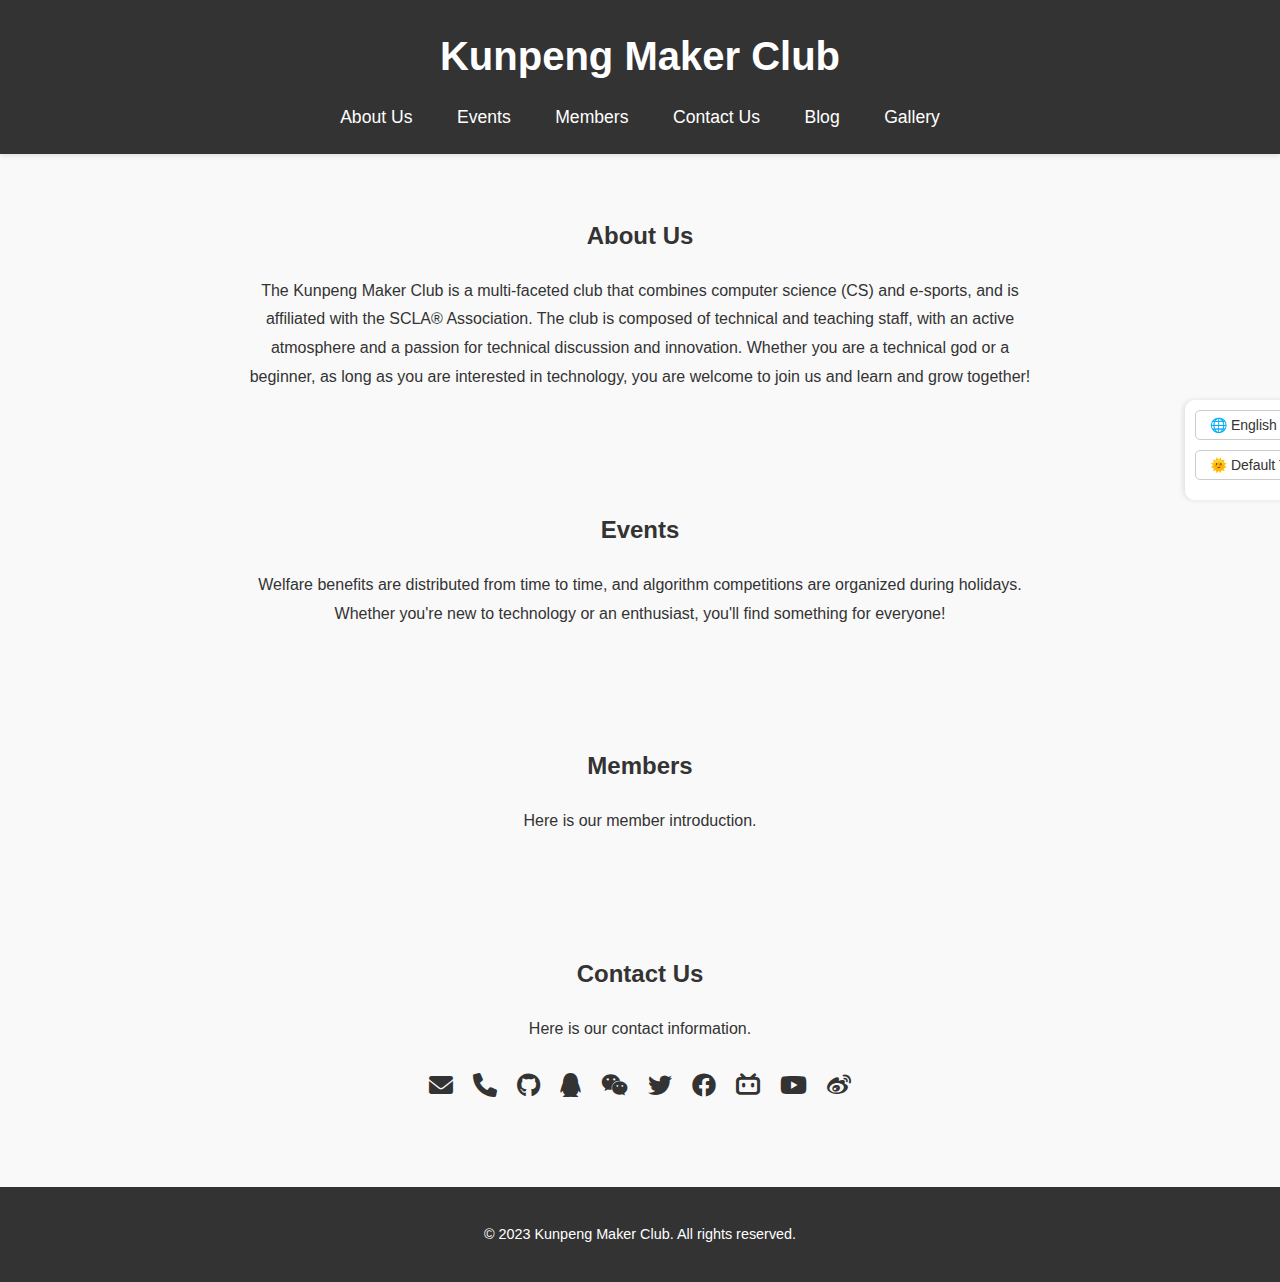
==== index.html @ c6efe5c6 "the basic structure" ====
<!DOCTYPE html>
<html lang="en">
<head>
    <meta charset="UTF-8">
    <meta name="viewport" content="width=device-width, initial-scale=1.0">
    <title data-lang="title">社团名称</title>
    <link rel="stylesheet" href="https://cdnjs.cloudflare.com/ajax/libs/font-awesome/6.0.0/css/all.min.css">
    <link rel="stylesheet" href="css/styles.css">
    <link rel="stylesheet" href="css/floatbar.css">
</head>
<body>
    <header>
        <div class="container">
            <h1 data-lang="header-title">鲲鹏创客社</h1>
            <nav>
                <ul>
                    <li><a href="#about" data-lang="nav-about">关于我们</a></li>
                    <li><a href="#events" data-lang="nav-events">活动</a></li>
                    <li><a href="#members" data-lang="nav-members">成员</a></li>
                    <li><a href="#contact" data-lang="nav-contact">联系我们</a></li>
                    <li><a href="blog.html" data-lang="nav-blog">博客</a></li>
                    <li><a href="gallery.html" data-lang="nav-gallery">相册</a></li>
                </ul>
            </nav>
        </div>
    </header>

    <section id="about" class="section">
        <div class="container">
            <h2 data-lang="about-title">关于我们</h2>
            <p data-lang="about-content">这里是关于我们社团的简介。</p>
        </div>
    </section>

    <section id="events" class="section">
        <div class="container">
            <h2 data-lang="events-title">活动</h2>
            <p data-lang="events-content">这里是我们的活动信息。</p>
        </div>
    </section>

    <section id="members" class="section">
        <div class="container">
            <h2 data-lang="members-title">成员</h2>
            <p data-lang="members-content">这里是我们的成员介绍。</p>
        </div>
    </section>
    
    <section id="contact" class="section">
        <div class="container">
            <h2 data-lang="contact-title">联系我们</h2>
            <p data-lang="contact-content">这里是我们的联系方式。</p>
            <div class="social-links">
                <a href="mailto:w231726@163.com" aria-label="邮箱">
                    <i class="fas fa-envelope"></i>
                </a>
                <a href="tel:+1234567890" aria-label="电话">
                    <i class="fas fa-phone"></i>
                </a>
                <a href="https://github.com/KPMClub/" target="_blank" aria-label="GitHub">
                    <i class="fab fa-github"></i>
                </a>
                <a href="https://qq.com/" target="_blank" aria-label="QQ">
                    <i class="fab fa-qq"></i>
                </a>
                <a href="https://weixin.qq.com/" target="_blank" aria-label="微信">
                    <i class="fab fa-weixin"></i>
                </a>
                <a href="https://twitter.com/" target="_blank" aria-label="Twitter">
                    <i class="fab fa-twitter"></i>
                </a>
                <a href="https://facebook.com/" target="_blank" aria-label="Facebook">
                    <i class="fab fa-facebook"></i>
                </a>
                <a href="https://www.bilibili.com/" target="_blank" aria-label="B站">
                    <i class="fab fa-bilibili"></i>
                </a>
                <a href="https://www.youtube.com/" target="_blank" aria-label="YouTube">
                    <i class="fab fa-youtube"></i>
                </a>
                <a href="https://www.weibo.com/" target="_blank" aria-label="微博">
                    <i class="fab fa-weibo"></i>
                </a>
            </div>
        </div>
    </section>

    <footer>
        <div class="container">
            <p data-lang="footer-text">&copy; 2023 鲲鹏创客社. 保留所有权利。</p>
        </div>
    </footer>

    <div class="float-sidebar">
        <div class="language-switcher">
            <select id="language-switcher">
                <option value="en">🌐 English</option>
                <option value="zh-CN">🌐 简体中文</option>
                <option value="zh-TW">🌐 繁体中文</option>
            </select>
        </div>
        <div class="theme-switcher">
            <select id="theme-switcher">
                <option value="default" data-lang="theme-default">🌞 默认主题</option>
                <option value="dark" data-lang="theme-dark">🌙 暗色主题</option>
                <option value="blue" data-lang="theme-blue">🔵 蓝色主题</option>
            </select>
        </div>
        <div class="back-to-top" id="back-to-top">↑</div>
    </div>

    <script src="js/script.js"></script>
    <script src="js/language.js"></script>
    <script src="js/theme.js"></script>
</body>
</html>
---- css/styles.css ----
body {
    font-family: 'Segoe UI', Tahoma, Geneva, Verdana, sans-serif;
    margin: 0;
    padding: 0;
    line-height: 1.8;
    color: #333;
}

header {
    background: #333;
    color: #fff;
    padding: 20px 0;
    box-shadow: 0 2px 5px rgba(0, 0, 0, 0.1);
}

header h1 {
    text-align: center;
    margin: 0;
    font-size: 2.5rem;
    font-weight: bold;
}

nav ul {
    list-style: none;
    text-align: center;
    padding: 0;
    margin: 10px 0 0;
}

nav ul li {
    display: inline;
    margin: 0 20px;
}

nav ul li a {
    color: #fff;
    text-decoration: none;
    font-size: 1.1rem;
    transition: color 0.3s ease;
}

nav ul li a:hover {
    color: #ffcc00;
}

.section {
    padding: 40px 0;
}

.container {
    width: 80%;
    max-width: 800px; /* 限制最大宽度，避免内容过宽 */
    margin: 0 auto;
    text-align: center; /* 让容器内的文字居中 */
}

footer {
    background: #333;
    color: #fff;
    text-align: center;
    padding: 20px 0;
    margin-top: 40px;
    font-size: 0.9rem;
}

/* 博客页面样式 */
.blog-posts {
    display: flex;
    flex-direction: column;
    gap: 30px;
}

.blog-post {
    background: #fff;
    padding: 25px;
    border-radius: 10px;
    box-shadow: 0 4px 10px rgba(0, 0, 0, 0.1);
    transition: transform 0.3s ease, box-shadow 0.3s ease;
    text-align: center; /* 让博客文章内的文字居中 */
}

.blog-post:hover {
    transform: translateY(-5px);
    box-shadow: 0 6px 15px rgba(0, 0, 0, 0.15);
}

.blog-post h1, .blog-post h2, .blog-post h3 {
    margin-top: 0;
    color: #333;
}

.blog-post h1 {
    font-size: 2rem;
    margin-bottom: 15px;
}

.blog-post h2 {
    font-size: 1.75rem;
    margin-bottom: 10px;
}

.blog-post h3 {
    font-size: 1.5rem;
    margin-bottom: 10px;
}

.blog-post p {
    margin: 10px 0;
    font-size: 1.1rem;
    line-height: 1.8;
    color: #555;
}

.blog-post strong {
    font-weight: bold;
    color: #333;
}

.blog-post em {
    font-style: italic;
    color: #555;
}

.blog-post small {
    display: block;
    margin-top: 15px;
    font-size: 0.9rem;
    color: #777;
}


/* 社交媒体链接 */
.social-links {
    display: flex;
    justify-content: center;
    gap: 20px;
    margin-top: 20px;
}

.social-links a {
    color: #333;
    font-size: 24px;
    transition: color 0.3s ease, transform 0.3s ease;
}

.social-links a:hover {
    color: #0077cc;
    transform: translateY(-5px);
}

/* 响应式设计 */
@media (max-width: 768px) {
    header h1 {
        font-size: 2rem; /* 减小标题字体大小 */
    }

    nav ul li {
        display: block; /* 导航栏垂直排列 */
        margin: 10px 0;
    }

    .container {
        width: 95%; /* 增加容器宽度 */
    }

    .section {
        padding: 20px 0; /* 减小间距 */
    }

    .blog-post {
        padding: 20px; /* 减小内边距 */
    }
}

@media (max-width: 480px) {
    header h1 {
        font-size: 1.5rem; /* 进一步减小标题字体大小 */
    }

    nav ul li a {
        font-size: 1rem; /* 减小导航栏字体大小 */
    }

    .container {
        width: 100%; /* 使用全宽 */
    }

    .section {
        padding: 15px 0; /* 进一步减小间距 */
    }

    .blog-post {
        padding: 15px; /* 进一步减小内边距 */
    }
}

/* 默认主题 */
body.default-theme {
    background-color: #f9f9f9;
    color: #333;
}

body.default-theme header,
body.default-theme footer {
    background-color: #333;
    color: #fff;
}

body.default-theme .float-sidebar {
    background-color: rgba(255, 255, 255, 0.95);
    border-color: #ccc;
}

body.default-theme .float-sidebar select {
    background-color: #fff;
    color: #333;
    border-color: #ccc;
}

body.default-theme .blog-post {
    background: #fff;
}

body.default-theme .back-to-top {
    background-color: #333;
    color: #fff;
}

body.default-theme .back-to-top:hover {
    background-color: #555;
}

/* 暗色主题 */
body.dark-theme {
    background-color: #1a1a1a;
    color: #e0e0e0;
}

body.dark-theme header,
body.dark-theme footer {
    background-color: #111;
    color: #fff;
}

body.dark-theme .float-sidebar {
    background-color: rgba(34, 34, 34, 0.95);
    border-color: #444;
}

body.dark-theme .float-sidebar select {
    background-color: #222;
    color: #fff;
    border-color: #444;
}

body.dark-theme .blog-post {
    background: #222;
    color: #e0e0e0;
}

body.dark-theme .blog-post h1,
body.dark-theme .blog-post h2,
body.dark-theme .blog-post h3 {
    color: #e0e0e0;
}

body.dark-theme .blog-post p {
    color: #ccc;
}

body.dark-theme .blog-post strong {
    color: #e0e0e0;
}

body.dark-theme .blog-post em {
    color: #ccc;
}

body.dark-theme .blog-post small {
    color: #999;
}

body.dark-theme .back-to-top {
    background-color: #222;
    color: #fff;
}

body.dark-theme .back-to-top:hover {
    background-color: #444;
}

/* 暗色主题下的社交媒体链接 */
body.dark-theme .social-links a {
    color: #e0e0e0;
}

body.dark-theme .social-links a:hover {
    color: #0077cc;
}

/* 蓝色主题 */
body.blue-theme {
    background-color: #e6f7ff;
    color: #003366;
}

body.blue-theme header,
body.blue-theme footer {
    background-color: #003366;
    color: #fff;
}

body.blue-theme .float-sidebar {
    background-color: rgba(230, 247, 255, 0.95);
    border-color: #99ccff;
}

body.blue-theme .float-sidebar select {
    background-color: #e6f7ff;
    color: #003366;
    border-color: #99ccff;
}

body.blue-theme .blog-post {
    background: #fff;
    color: #003366;
}

body.blue-theme .blog-post h1,
body.blue-theme .blog-post h2,
body.blue-theme .blog-post h3 {
    color: #003366;
}

body.blue-theme .blog-post p {
    color: #00509e;
}

body.blue-theme .blog-post strong {
    color: #003366;
}

body.blue-theme .blog-post em {
    color: #00509e;
}

body.blue-theme .blog-post small {
    color: #0077cc;
}

body.blue-theme .back-to-top {
    background-color: #003366;
    color: #fff;
}

body.blue-theme .back-to-top:hover {
    background-color: #00509e;
}

body.blue-theme .social-links a {
    color: #003366;
}

body.blue-theme .social-links a:hover {
    color: #00509e;
}
---- css/floatbar.css ----
/* 侧边浮动栏 */
.float-sidebar {
    position: fixed;
    top: 50%;
    right: -80px; /* 默认隐藏 */
    transform: translateY(-50%);
    border-radius: 10px 0 0 10px;
    box-shadow: -2px 0 5px rgba(0, 0, 0, 0.1);
    padding: 10px;
    z-index: 1000;
    transition: right 0.3s ease;
}

.float-sidebar:hover {
    right: 0; /* 鼠标悬停时显示 */
}

/* 返回最上方按钮 */
.back-to-top {
    display: none; /* 默认隐藏 */
    width: 40px;
    height: 40px;
    background-color: #333;
    color: #fff;
    text-align: center;
    line-height: 40px;
    border-radius: 50%;
    font-size: 20px;
    cursor: pointer;
    margin-top: 10px; /* 与上方元素的间距 */
    transition: background-color 0.3s ease, transform 0.3s ease;
}

.back-to-top:hover {
    background-color: #555;
    transform: scale(1.1);
}

/* 语言切换器和主题切换器 */
.language-switcher select,
.theme-switcher select {
    padding: 5px 10px;
    border: 1px solid;
    border-radius: 5px;
    font-size: 14px;
    cursor: pointer;
    margin-bottom: 10px; /* 与主题选择器的间距 */
}

.language-switcher select:hover,
.theme-switcher select:hover {
    opacity: 0.8;
}

.language-switcher select:focus,
.theme-switcher select:focus {
    outline: none;
}

/* 响应式设计 */
@media (max-width: 768px) {
    .float-sidebar {
        right: -60px; /* 在小屏幕上减少隐藏部分的宽度 */
        padding: 8px;
    }

    .language-switcher select,
    .theme-switcher select {
        font-size: 12px; /* 在小屏幕上减小字体大小 */
        padding: 4px 8px;
    }

    .back-to-top {
        width: 35px;
        height: 35px;
        line-height: 35px;
        font-size: 18px;
    }
}

@media (max-width: 480px) {
    .float-sidebar {
        right: -50px; /* 在更小的屏幕上进一步减少隐藏部分的宽度 */
        padding: 6px;
    }

    .language-switcher select,
    .theme-switcher select {
        font-size: 10px; /* 在更小的屏幕上进一步减小字体大小 */
        padding: 3px 6px;
    }

    .back-to-top {
        width: 30px;
        height: 30px;
        line-height: 30px;
        font-size: 16px;
    }
}
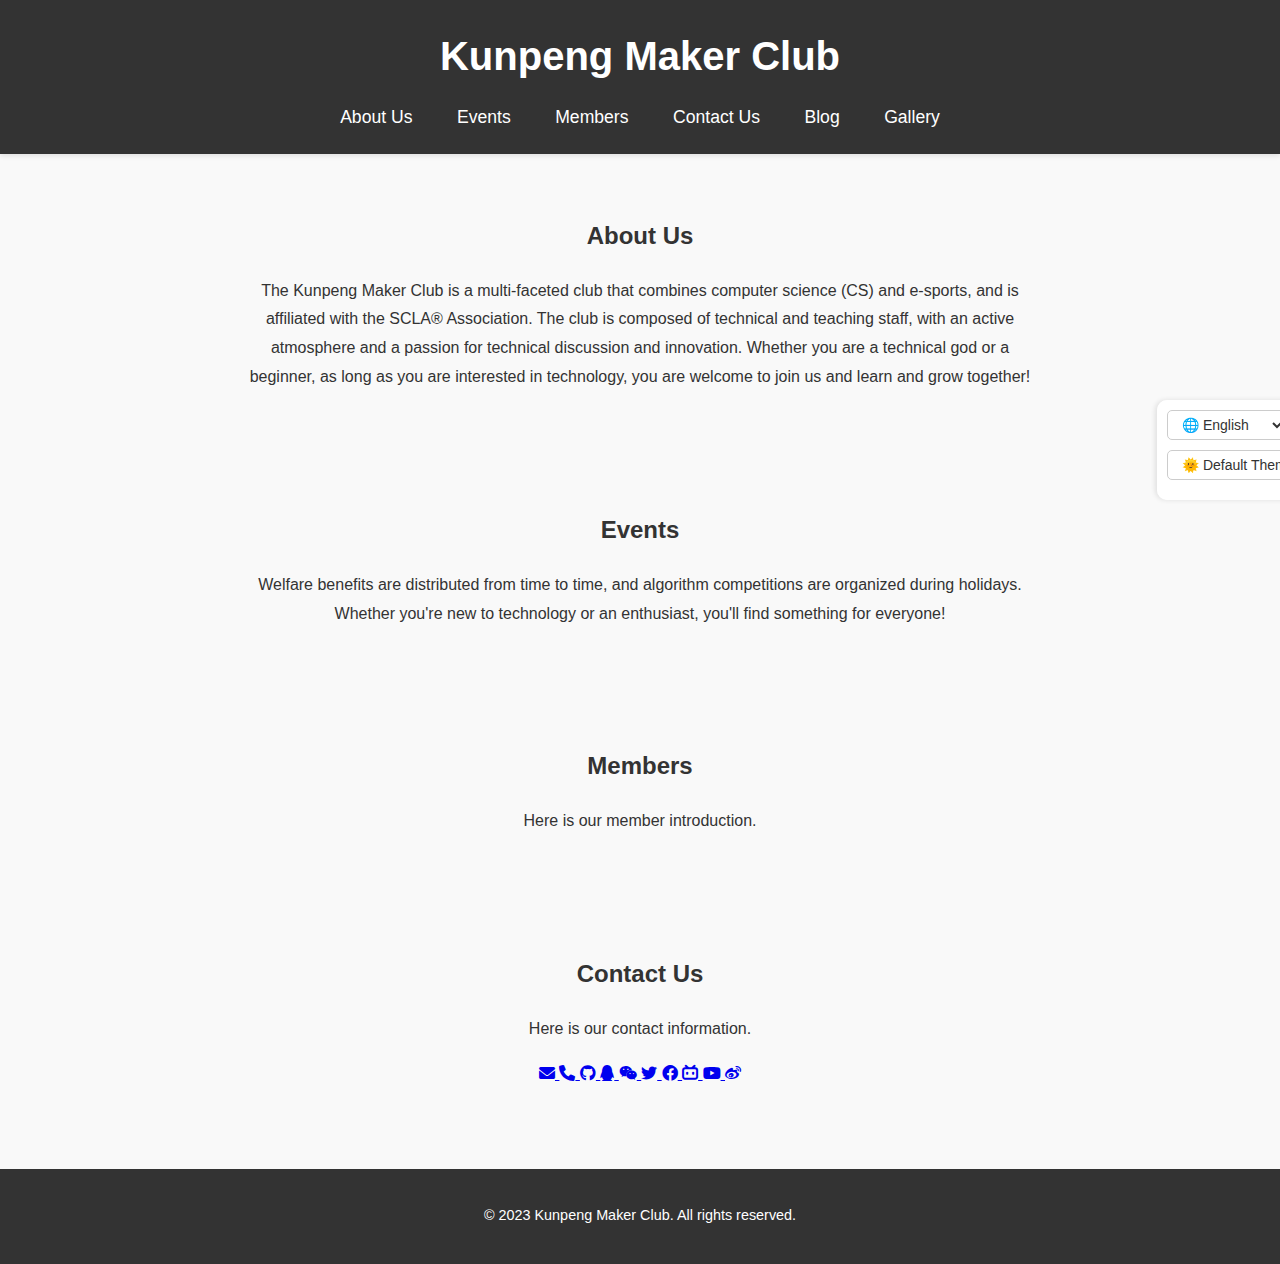
==== commit ae00c5fb: "fix the translter failure bug" ====
--- a/index.html
+++ b/index.html
@@ -3,9 +3,13 @@
 <head>
     <meta charset="UTF-8">
     <meta name="viewport" content="width=device-width, initial-scale=1.0">
-    <title data-lang="title">社团名称</title>
+    <title data-lang="title">鲲鹏创客社</title>
     <link rel="stylesheet" href="https://cdnjs.cloudflare.com/ajax/libs/font-awesome/6.0.0/css/all.min.css">
     <link rel="stylesheet" href="css/styles.css">
+    <link rel="stylesheet" href="css/blog.css">
+    <link rel="stylesheet" href="css/themes.css">
+    <link rel="stylesheet" href="css/responsive.css">
+    <link rel="stylesheet" href="css/social.css">
     <link rel="stylesheet" href="css/floatbar.css">
 </head>
 <body>
@@ -104,6 +108,7 @@
                 <option value="default" data-lang="theme-default">🌞 默认主题</option>
                 <option value="dark" data-lang="theme-dark">🌙 暗色主题</option>
                 <option value="blue" data-lang="theme-blue">🔵 蓝色主题</option>
+                <option value="cappuccino-mocha">☕ Cappuccino Mocha</option>
             </select>
         </div>
         <div class="back-to-top" id="back-to-top">↑</div>
--- a/css/styles.css
+++ b/css/styles.css
@@ -63,304 +63,3 @@
     font-size: 0.9rem;
 }
 
-/* 博客页面样式 */
-.blog-posts {
-    display: flex;
-    flex-direction: column;
-    gap: 30px;
-}
-
-.blog-post {
-    background: #fff;
-    padding: 25px;
-    border-radius: 10px;
-    box-shadow: 0 4px 10px rgba(0, 0, 0, 0.1);
-    transition: transform 0.3s ease, box-shadow 0.3s ease;
-    text-align: center; /* 让博客文章内的文字居中 */
-}
-
-.blog-post:hover {
-    transform: translateY(-5px);
-    box-shadow: 0 6px 15px rgba(0, 0, 0, 0.15);
-}
-
-.blog-post h1, .blog-post h2, .blog-post h3 {
-    margin-top: 0;
-    color: #333;
-}
-
-.blog-post h1 {
-    font-size: 2rem;
-    margin-bottom: 15px;
-}
-
-.blog-post h2 {
-    font-size: 1.75rem;
-    margin-bottom: 10px;
-}
-
-.blog-post h3 {
-    font-size: 1.5rem;
-    margin-bottom: 10px;
-}
-
-.blog-post p {
-    margin: 10px 0;
-    font-size: 1.1rem;
-    line-height: 1.8;
-    color: #555;
-}
-
-.blog-post strong {
-    font-weight: bold;
-    color: #333;
-}
-
-.blog-post em {
-    font-style: italic;
-    color: #555;
-}
-
-.blog-post small {
-    display: block;
-    margin-top: 15px;
-    font-size: 0.9rem;
-    color: #777;
-}
-
-
-/* 社交媒体链接 */
-.social-links {
-    display: flex;
-    justify-content: center;
-    gap: 20px;
-    margin-top: 20px;
-}
-
-.social-links a {
-    color: #333;
-    font-size: 24px;
-    transition: color 0.3s ease, transform 0.3s ease;
-}
-
-.social-links a:hover {
-    color: #0077cc;
-    transform: translateY(-5px);
-}
-
-/* 响应式设计 */
-@media (max-width: 768px) {
-    header h1 {
-        font-size: 2rem; /* 减小标题字体大小 */
-    }
-
-    nav ul li {
-        display: block; /* 导航栏垂直排列 */
-        margin: 10px 0;
-    }
-
-    .container {
-        width: 95%; /* 增加容器宽度 */
-    }
-
-    .section {
-        padding: 20px 0; /* 减小间距 */
-    }
-
-    .blog-post {
-        padding: 20px; /* 减小内边距 */
-    }
-}
-
-@media (max-width: 480px) {
-    header h1 {
-        font-size: 1.5rem; /* 进一步减小标题字体大小 */
-    }
-
-    nav ul li a {
-        font-size: 1rem; /* 减小导航栏字体大小 */
-    }
-
-    .container {
-        width: 100%; /* 使用全宽 */
-    }
-
-    .section {
-        padding: 15px 0; /* 进一步减小间距 */
-    }
-
-    .blog-post {
-        padding: 15px; /* 进一步减小内边距 */
-    }
-}
-
-/* 默认主题 */
-body.default-theme {
-    background-color: #f9f9f9;
-    color: #333;
-}
-
-body.default-theme header,
-body.default-theme footer {
-    background-color: #333;
-    color: #fff;
-}
-
-body.default-theme .float-sidebar {
-    background-color: rgba(255, 255, 255, 0.95);
-    border-color: #ccc;
-}
-
-body.default-theme .float-sidebar select {
-    background-color: #fff;
-    color: #333;
-    border-color: #ccc;
-}
-
-body.default-theme .blog-post {
-    background: #fff;
-}
-
-body.default-theme .back-to-top {
-    background-color: #333;
-    color: #fff;
-}
-
-body.default-theme .back-to-top:hover {
-    background-color: #555;
-}
-
-/* 暗色主题 */
-body.dark-theme {
-    background-color: #1a1a1a;
-    color: #e0e0e0;
-}
-
-body.dark-theme header,
-body.dark-theme footer {
-    background-color: #111;
-    color: #fff;
-}
-
-body.dark-theme .float-sidebar {
-    background-color: rgba(34, 34, 34, 0.95);
-    border-color: #444;
-}
-
-body.dark-theme .float-sidebar select {
-    background-color: #222;
-    color: #fff;
-    border-color: #444;
-}
-
-body.dark-theme .blog-post {
-    background: #222;
-    color: #e0e0e0;
-}
-
-body.dark-theme .blog-post h1,
-body.dark-theme .blog-post h2,
-body.dark-theme .blog-post h3 {
-    color: #e0e0e0;
-}
-
-body.dark-theme .blog-post p {
-    color: #ccc;
-}
-
-body.dark-theme .blog-post strong {
-    color: #e0e0e0;
-}
-
-body.dark-theme .blog-post em {
-    color: #ccc;
-}
-
-body.dark-theme .blog-post small {
-    color: #999;
-}
-
-body.dark-theme .back-to-top {
-    background-color: #222;
-    color: #fff;
-}
-
-body.dark-theme .back-to-top:hover {
-    background-color: #444;
-}
-
-/* 暗色主题下的社交媒体链接 */
-body.dark-theme .social-links a {
-    color: #e0e0e0;
-}
-
-body.dark-theme .social-links a:hover {
-    color: #0077cc;
-}
-
-/* 蓝色主题 */
-body.blue-theme {
-    background-color: #e6f7ff;
-    color: #003366;
-}
-
-body.blue-theme header,
-body.blue-theme footer {
-    background-color: #003366;
-    color: #fff;
-}
-
-body.blue-theme .float-sidebar {
-    background-color: rgba(230, 247, 255, 0.95);
-    border-color: #99ccff;
-}
-
-body.blue-theme .float-sidebar select {
-    background-color: #e6f7ff;
-    color: #003366;
-    border-color: #99ccff;
-}
-
-body.blue-theme .blog-post {
-    background: #fff;
-    color: #003366;
-}
-
-body.blue-theme .blog-post h1,
-body.blue-theme .blog-post h2,
-body.blue-theme .blog-post h3 {
-    color: #003366;
-}
-
-body.blue-theme .blog-post p {
-    color: #00509e;
-}
-
-body.blue-theme .blog-post strong {
-    color: #003366;
-}
-
-body.blue-theme .blog-post em {
-    color: #00509e;
-}
-
-body.blue-theme .blog-post small {
-    color: #0077cc;
-}
-
-body.blue-theme .back-to-top {
-    background-color: #003366;
-    color: #fff;
-}
-
-body.blue-theme .back-to-top:hover {
-    background-color: #00509e;
-}
-
-body.blue-theme .social-links a {
-    color: #003366;
-}
-
-body.blue-theme .social-links a:hover {
-    color: #00509e;
-}
--- a/css/blog.css
+++ b/css/blog.css
@@ -0,0 +1,63 @@
+.blog-posts {
+    display: flex;
+    flex-direction: column;
+    gap: 30px;
+}
+
+.blog-post {
+    background: #fff;
+    padding: 25px;
+    border-radius: 10px;
+    box-shadow: 0 4px 10px rgba(0, 0, 0, 0.1);
+    transition: transform 0.3s ease, box-shadow 0.3s ease;
+    text-align: center; /* 让博客文章内的文字居中 */
+}
+
+.blog-post:hover {
+    transform: translateY(-5px);
+    box-shadow: 0 6px 15px rgba(0, 0, 0, 0.15);
+}
+
+.blog-post h1, .blog-post h2, .blog-post h3 {
+    margin-top: 0;
+    color: #333;
+}
+
+.blog-post h1 {
+    font-size: 2rem;
+    margin-bottom: 15px;
+}
+
+.blog-post h2 {
+    font-size: 1.75rem;
+    margin-bottom: 10px;
+}
+
+.blog-post h3 {
+    font-size: 1.5rem;
+    margin-bottom: 10px;
+}
+
+.blog-post p {
+    margin: 10px 0;
+    font-size: 1.1rem;
+    line-height: 1.8;
+    color: #555;
+}
+
+.blog-post strong {
+    font-weight: bold;
+    color: #333;
+}
+
+.blog-post em {
+    font-style: italic;
+    color: #555;
+}
+
+.blog-post small {
+    display: block;
+    margin-top: 15px;
+    font-size: 0.9rem;
+    color: #777;
+}
--- a/css/themes.css
+++ b/css/themes.css
@@ -0,0 +1,249 @@
+/* 默认主题 */
+body.default-theme {
+    background-color: #f9f9f9;
+    color: #333;
+}
+
+body.default-theme header,
+body.default-theme footer {
+    background-color: #333;
+    color: #fff;
+}
+
+body.default-theme .float-sidebar {
+    background-color: rgba(255, 255, 255, 0.95);
+    border-color: #ccc;
+}
+
+body.default-theme .float-sidebar select {
+    background-color: #fff;
+    color: #333;
+    border-color: #ccc;
+}
+
+body.default-theme .blog-post,
+body.default-theme .blog-content {
+    background: #fff;
+    color: #333;
+}
+
+body.default-theme .toc-sidebar {
+    background: #f9f9f9;
+    color: #333;
+}
+
+body.default-theme .back-to-top {
+    background-color: #333;
+    color: #fff;
+}
+
+body.default-theme .back-to-top:hover {
+    background-color: #555;
+}
+
+/* 暗色主题 */
+body.dark-theme {
+    background-color: #1a1a1a; /* 深灰色背景 */
+    color: #e0e0e0; /* 浅灰色文字 */
+}
+
+body.dark-theme header,
+body.dark-theme footer {
+    background-color: #111; /* 更深的灰色 */
+    color: #ffffff; /* 白色文字 */
+}
+
+body.dark-theme .float-sidebar {
+    background-color: rgba(34, 34, 34, 0.95); /* 深灰色 */
+    border-color: #444; /* 灰色边框 */
+}
+
+body.dark-theme .float-sidebar select {
+    background-color: #222; /* 深灰色 */
+    color: #ffffff; /* 白色文字 */
+    border-color: #444; /* 灰色边框 */
+}
+
+body.dark-theme .blog-post,
+body.dark-theme .blog-content {
+    background: #222; /* 深灰色 */
+    color: #e0e0e0; /* 浅灰色文字 */
+}
+
+body.dark-theme .toc-sidebar {
+    background: #222; /* 深灰色 */
+    color: #e0e0e0; /* 浅灰色文字 */
+}
+
+body.dark-theme .back-to-top {
+    background-color: #333; /* 灰色 */
+    color: #ffffff; /* 白色文字 */
+}
+
+body.dark-theme .back-to-top:hover {
+    background-color: #444; /* 更深的灰色 */
+}
+
+body.dark-theme .social-links a {
+    color: #e0e0e0; /* 浅灰色文字 */
+}
+
+body.dark-theme .social-links a:hover {
+    color: #0077cc; /* 蓝色 */
+}
+
+/* 暗色主题下的链接颜色 */
+body.dark-theme a {
+    color: #0077cc; /* 蓝色链接 */
+}
+
+body.dark-theme a:hover {
+    color: #0099ff; /* 更亮的蓝色 */
+}
+
+/* 暗色主题下的标题颜色 */
+body.dark-theme h1,
+body.dark-theme h2,
+body.dark-theme h3,
+body.dark-theme h4,
+body.dark-theme h5,
+body.dark-theme h6 {
+    color: #ffffff; /* 白色标题 */
+}
+
+/* 暗色主题下的代码块样式 */
+body.dark-theme pre {
+    background-color: #333; /* 深灰色背景 */
+    color: #e0e0e0; /* 浅灰色文字 */
+    border: 1px solid #444; /* 灰色边框 */
+}
+
+body.dark-theme code {
+    background-color: #333; /* 深灰色背景 */
+    color: #e0e0e0; /* 浅灰色文字 */
+}
+
+/* 蓝色主题 */
+body.blue-theme {
+    background-color: #e6f7ff;
+    color: #003366;
+}
+
+body.blue-theme header,
+body.blue-theme footer {
+    background-color: #003366;
+    color: #fff;
+}
+
+body.blue-theme .float-sidebar {
+    background-color: rgba(230, 247, 255, 0.95);
+    border-color: #99ccff;
+}
+
+body.blue-theme .float-sidebar select {
+    background-color: #e6f7ff;
+    color: #003366;
+    border-color: #99ccff;
+}
+
+body.blue-theme .blog-post,
+body.blue-theme .blog-content {
+    background: #fff;
+    color: #003366;
+}
+
+body.blue-theme .toc-sidebar {
+    background: #e6f7ff;
+    color: #003366;
+}
+
+body.blue-theme .back-to-top {
+    background-color: #003366;
+    color: #fff;
+}
+
+body.blue-theme .back-to-top:hover {
+    background-color: #00509e;
+}
+
+/* Cappuccino Mocha 主题 */
+body.cappuccino-mocha-theme {
+    background-color: #4b3832; /* 深棕色背景 */
+    color: #fff5e1; /* 浅米色文字 */
+}
+
+body.cappuccino-mocha-theme header,
+body.cappuccino-mocha-theme footer {
+    background-color: #3b2a24; /* 更深的棕色 */
+    color: #fff5e1; /* 浅米色文字 */
+}
+
+body.cappuccino-mocha-theme .float-sidebar {
+    background-color: rgba(75, 56, 50, 0.95); /* 深棕色 */
+    border-color: #6b4f4a; /* 棕色边框 */
+}
+
+body.cappuccino-mocha-theme .float-sidebar select {
+    background-color: #4b3832; /* 深棕色 */
+    color: #fff5e1; /* 浅米色文字 */
+    border-color: #6b4f4a; /* 棕色边框 */
+}
+
+body.cappuccino-mocha-theme .blog-post,
+body.cappuccino-mocha-theme .blog-content {
+    background: #5a453f; /* 中等棕色 */
+    color: #fff5e1; /* 浅米色文字 */
+}
+
+body.cappuccino-mocha-theme .toc-sidebar {
+    background: #5a453f; /* 中等棕色 */
+    color: #fff5e1; /* 浅米色文字 */
+}
+
+body.cappuccino-mocha-theme .back-to-top {
+    background-color: #4b3832; /* 深棕色 */
+    color: #fff5e1; /* 浅米色文字 */
+}
+
+body.cappuccino-mocha-theme .back-to-top:hover {
+    background-color: #6b4f4a; /* 更深的棕色 */
+}
+
+body.cappuccino-mocha-theme .social-links a {
+    color: #fff5e1; /* 浅米色文字 */
+}
+
+body.cappuccino-mocha-theme .social-links a:hover {
+    color: #d4a373; /* 浅棕色 */
+}
+
+/* Cappuccino Mocha 主题下的链接颜色 */
+body.cappuccino-mocha-theme a {
+    color: #d4a373; /* 浅棕色链接 */
+}
+
+body.cappuccino-mocha-theme a:hover {
+    color: #e6b983; /* 更亮的浅棕色 */
+}
+
+/* Cappuccino Mocha 主题下的标题颜色 */
+body.cappuccino-mocha-theme h1,
+body.cappuccino-mocha-theme h2,
+body.cappuccino-mocha-theme h3,
+body.cappuccino-mocha-theme h4,
+body.cappuccino-mocha-theme h5,
+body.cappuccino-mocha-theme h6 {
+    color: #ffffff; /* 白色标题 */
+}
+
+/* Cappuccino Mocha 主题下的代码块样式 */
+body.cappuccino-mocha-theme pre {
+    background-color: #3b2a24; /* 深棕色背景 */
+    color: #fff5e1; /* 浅米色文字 */
+    border: 1px solid #6b4f4a; /* 棕色边框 */
+}
+
+body.cappuccino-mocha-theme code {
+    background-color: #3b2a24; /* 深棕色背景 */
+    color: #fff5e1; /* 浅米色文字 */
+}
--- a/css/responsive.css
+++ b/css/responsive.css
@@ -0,0 +1,45 @@
+/* responsive.css */
+@media (max-width: 768px) {
+    header h1 {
+        font-size: 2rem; /* 减小标题字体大小 */
+    }
+
+    nav ul li {
+        display: block; /* 导航栏垂直排列 */
+        margin: 10px 0;
+    }
+
+    .container {
+        width: 95%; /* 增加容器宽度 */
+    }
+
+    .section {
+        padding: 20px 0; /* 减小间距 */
+    }
+
+    .blog-post {
+        padding: 20px; /* 减小内边距 */
+    }
+}
+
+@media (max-width: 480px) {
+    header h1 {
+        font-size: 1.5rem; /* 进一步减小标题字体大小 */
+    }
+
+    nav ul li a {
+        font-size: 1rem; /* 减小导航栏字体大小 */
+    }
+
+    .container {
+        width: 100%; /* 使用全宽 */
+    }
+
+    .section {
+        padding: 15px 0; /* 进一步减小间距 */
+    }
+
+    .blog-post {
+        padding: 15px; /* 进一步减小内边距 */
+    }
+}
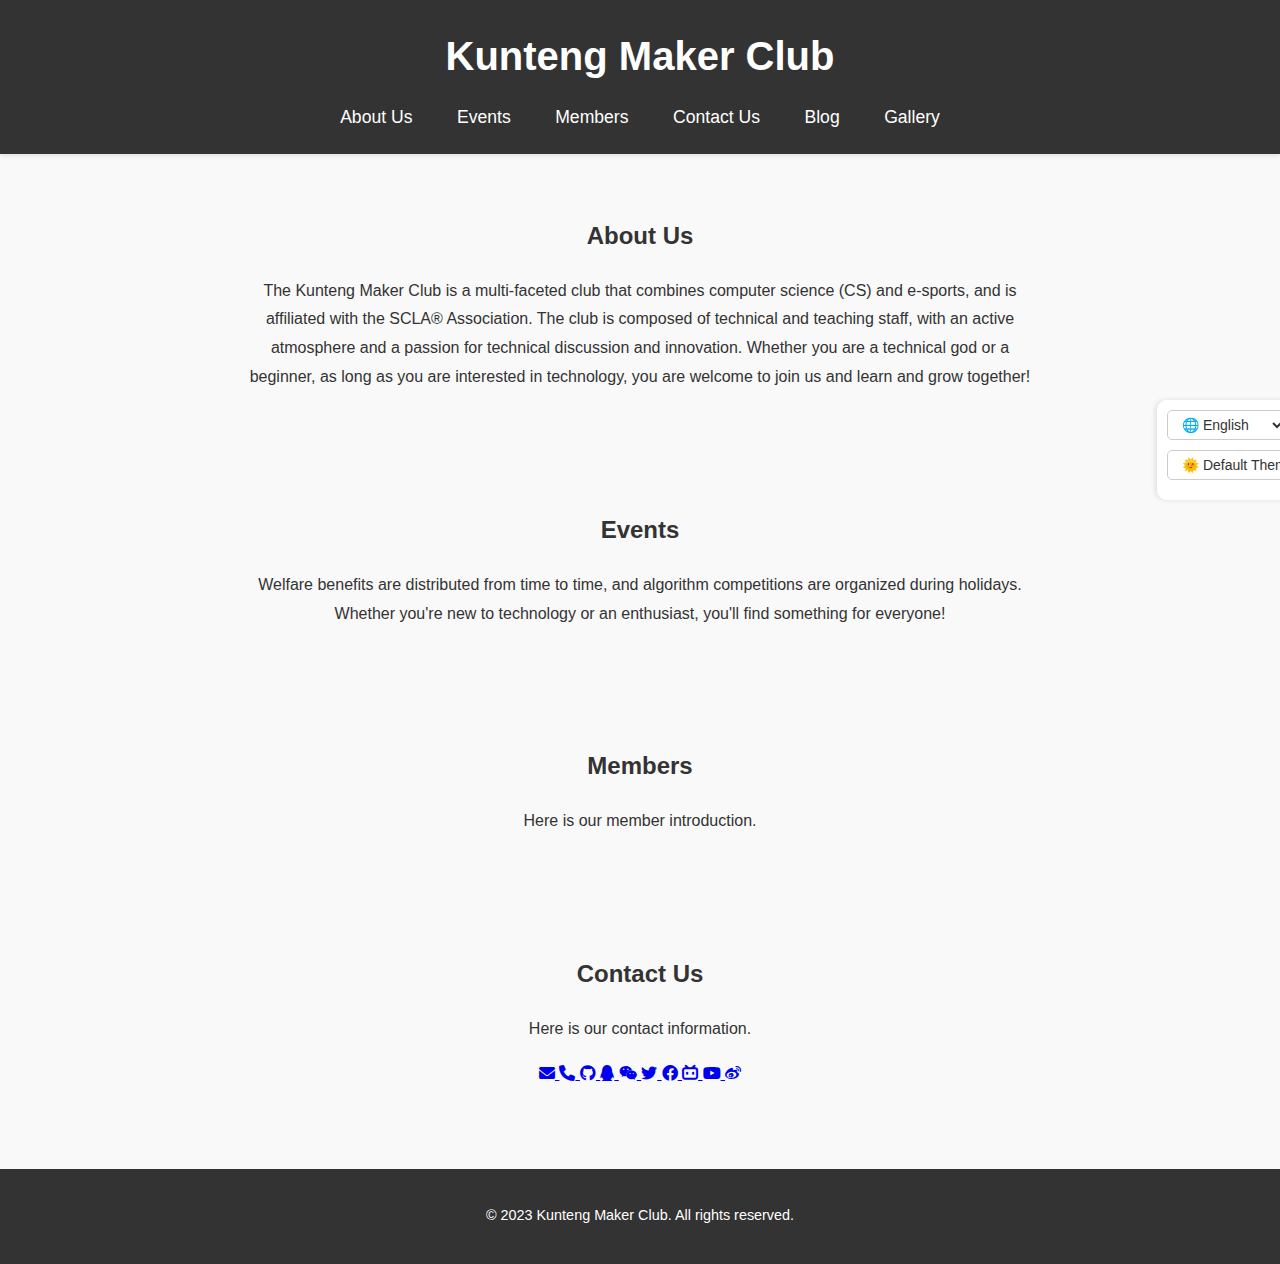
==== commit eb3620f9: "rectify the name" ====
--- a/index.html
+++ b/index.html
@@ -3,7 +3,7 @@
 <head>
     <meta charset="UTF-8">
     <meta name="viewport" content="width=device-width, initial-scale=1.0">
-    <title data-lang="title">鲲鹏创客社</title>
+    <title data-lang="title">鲲腾创客社</title>
     <link rel="stylesheet" href="https://cdnjs.cloudflare.com/ajax/libs/font-awesome/6.0.0/css/all.min.css">
     <link rel="stylesheet" href="css/styles.css">
     <link rel="stylesheet" href="css/blog.css">
@@ -15,7 +15,7 @@
 <body>
     <header>
         <div class="container">
-            <h1 data-lang="header-title">鲲鹏创客社</h1>
+            <h1 data-lang="header-title">鲲腾创客社</h1>
             <nav>
                 <ul>
                     <li><a href="#about" data-lang="nav-about">关于我们</a></li>
@@ -91,7 +91,7 @@
 
     <footer>
         <div class="container">
-            <p data-lang="footer-text">&copy; 2023 鲲鹏创客社. 保留所有权利。</p>
+            <p data-lang="footer-text">&copy; 2023 鲲腾创客社. 保留所有权利。</p>
         </div>
     </footer>
 
